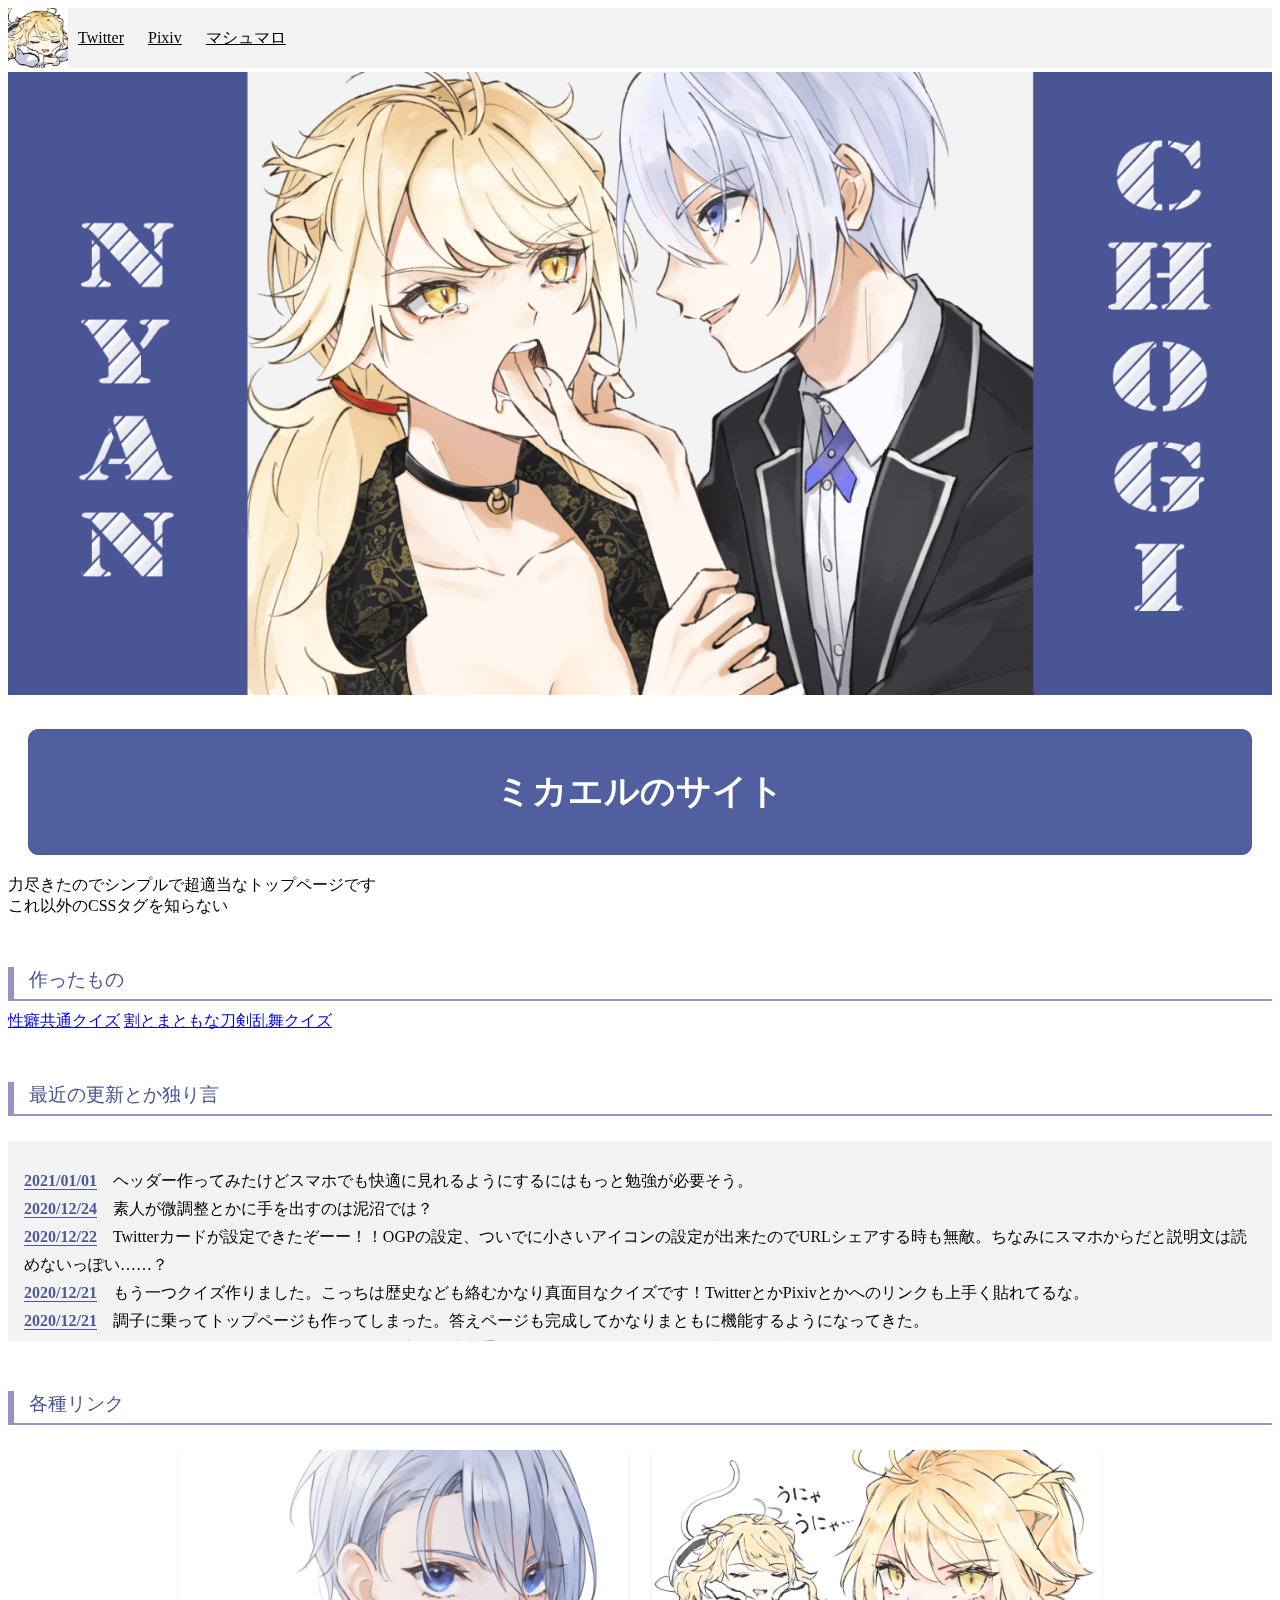
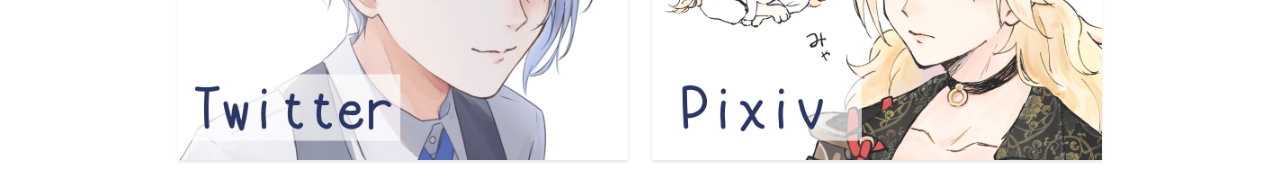
==== index.html @ 0fa9311f "ヘッダーのリンクをdivに変更" ====
<!DOCTYPE html>
<html class="no-js" lang="">

<head>
  <meta charset="utf-8">
  <title>ミカエルのページ</title>
  <meta name="description" content="">
  <meta name="viewport" content="width=device-width, initial-scale=1">

  <!-- OGP設定 -->
    <head prefix=”og: http://ogp.me/ns#”>
      <meta property="og:type" content="website" />
      <meta property="og:url" content="https://mikael115.github.io/mikapi/" />
      <meta property="og:title" content="ミカエルのページ" />
      <meta property="og:description" content="これが令和の個人サイト？いや、スッカスカじゃん……そもそも個人サイトならカウンターが無きゃ始まらんて！！" />
      <meta property="og:site_name" content="ミカエルのページ" />
      <meta property="og:image" content="image/cards1200x630.png" />
      <meta name="twitter:card" content="summary_large_image" />
      <meta name="twitter:site" content="@quokyan" />
  <!-- ファビコン -->
    <link rel="manifest" href="site.webmanifest">
    <link rel="apple-touch-icon" href="image/SiteIcon180x180.png" />
    <link rel="icon" href="image/SiteIcon16x16.png" sizes="16x16" type="image/png" />
    <link rel="icon" href="image/SiteIcon32x32.png" sizes="32x32" type="image/png" />
    <link rel="icon" href="image/SiteIcon48x48.png" sizes="48x48" type="image/png" />

  <!-- CSS読み込み -->
    <link rel="stylesheet" href="https://stackpath.bootstrapcdn.com/bootstrap/4.5.0/css/bootstrap.min.css" integrity="sha384-9aIt2nRpC12Uk9gS9baDl411NQApFmC26EwAOH8WgZl5MYYxFfc+NcPb1dKGj7Sk" crossorigin="anonymous">
    <link rel="stylesheet" href="stylesheet.css">


</head>

<body>
  <header>
    <div class="headerIcon">
      <a href="index.html"><img src="image/SiteIcon180x180.png" alt="トップへ"></a>
    </div>
    <div class="header-list">
      <a href="https://twitter.com/quokyan" target="_blank">Twitter</a>
      <a href="https://www.pixiv.net/users/28034394" target="_blank">Pixiv</a>
      <a href="https://marshmallow-qa.com/quokyan?utm_medium=url_text&utm_source=promotion" target="_blank">マシュマロ</a>
    </div>
  </header>

  <div class="topPhoto">
    <img src="image/chonya-top.png" />
  </div>
  <div class="daimei">
    <h1>ミカエルのサイト</h1>
  </div>

  <div class="container">
    <div class="mt-5 alert alert-info" role="alert">
      力尽きたのでシンプルで超適当なトップページです<br>
      これ以外のCSSタグを知らない
    </div>


    <h3>作ったもの</h3>
    <div class="d-flex justify-content-center btn-group-vertical">
      <a type="button" class="mt-3 btn btn-outline-info" href="quiz1/quiz1.html" role="button">性癖共通クイズ</a>
      <a type="button" class="mt-3 mb-3 btn btn-outline-info" href="quiz2/quiz2.html" role="button">割とまともな刀剣乱舞クイズ</a>
    </div>


    <h3>最近の更新とか独り言</h3>
    <div class="news">
      <div id="newsbox">
        <ul>
          <li><span>2021/01/01</span>　ヘッダー作ってみたけどスマホでも快適に見れるようにするにはもっと勉強が必要そう。</li>
          <li><span>2020/12/24</span>　素人が微調整とかに手を出すのは泥沼では？</li>
          <li><span>2020/12/22</span>　Twitterカードが設定できたぞーー！！OGPの設定、ついでに小さいアイコンの設定が出来たのでURLシェアする時も無敵。ちなみにスマホからだと説明文は読めないっぽい……？</li>
          <li><span>2020/12/21</span>　もう一つクイズ作りました。こっちは歴史なども絡むかなり真面目なクイズです！TwitterとかPixivとかへのリンクも上手く貼れてるな。</li>
          <li><span>2020/12/21</span>　調子に乗ってトップページも作ってしまった。答えページも完成してかなりまともに機能するようになってきた。</li>
          <li><span>2020/12/20</span>　全くHTMLもJavaScriptも分からないのに突然性癖共通クイズを作ってしまった。結構みんな挑戦してくれて嬉しい。</li>
        </ul>
      </div>
    </div>


    <h3>各種リンク</h3>
    <div class="rink">
      <a href="https://twitter.com/quokyan" target="_blank"><img src="image/Twitter.png" alt="twitterへ"></a>
      <a href="https://www.pixiv.net/users/28034394" target="_blank"><img src="image/Pixiv.png" alt="pixivへ"></a>
    </div>

  </div>

</html>
---- stylesheet.css ----
.header-list a:link,.header-list a:active,.header-list a:visited{color: black;}
.header-list a:hover {
  color: #319b86;
  text-decoration:none
}
li {list-style: none;}
ul {padding: 0px;}

header {
  background-color: #f3f3f3;
  height: 60px;
}
.headerIcon {
  float: left;
}
.headerIcon img {
  height: 60px;
  width: auto;
}
.header-list {
  height:60px;
  width: 100%;
}
.header-list a {
  display: inline-block;
  font-size: 16px;
  color: black;
  line-height: 60px;
  padding: 0 10px;
}
/*ヘッダーのリンクにカーソルを合わせるとボックス下にラインが出る*/
.header-list a:hover {
  box-shadow: inset 0 -3px 0 0 #4477c9;
}



.topPhoto{
  position: relative;
  width: 100%;
}
.topPhoto img {
  width: 100%;
}

.daimei {
  background-color: #515fa0;
  padding: 15px;
  margin: 30px 20px 20px 20px;
  border: 1px solid #495595;
  border-radius: 10px;
  text-align: center;
}

.daimei h1 {
  color: white;
  font-size: 35px;
}


h3 {
  color: #495595;
  font-weight: 100;
  border-left: 6px solid #9393c6;
  border-bottom: 2px solid #9393c6;
  padding-bottom: 6px;
  padding-left: 15px;
  margin: 50px 0px 10px 0px;
}
h3 span {
  font-size: 18px;
  padding-left: 30px;
}

.news {
  margin: 25px 0px 50px 0px;
}
#newsbox {
  overflow: auto;
  width: 100%;
  height: 200px;
  background-color: white;
  line-height: 28px;
  background-color: #f3f3f3;
}
#newsbox ul {
  padding: 10px 16px;
}
#newsbox li span {
  color: #4c5a9b;
  font-weight: bold;
  border-bottom: 1px solid #4c5a9b;
}


.rink {
text-align:center;
margin-top: 15px;
margin-bottom: 20px;
}

.rink img{
  width: 100%;
  max-width: 450px;
  height: auto;
  box-shadow: 0 2px 3px 0px rgba(0,0,0,.1);
  margin: 10px;
}
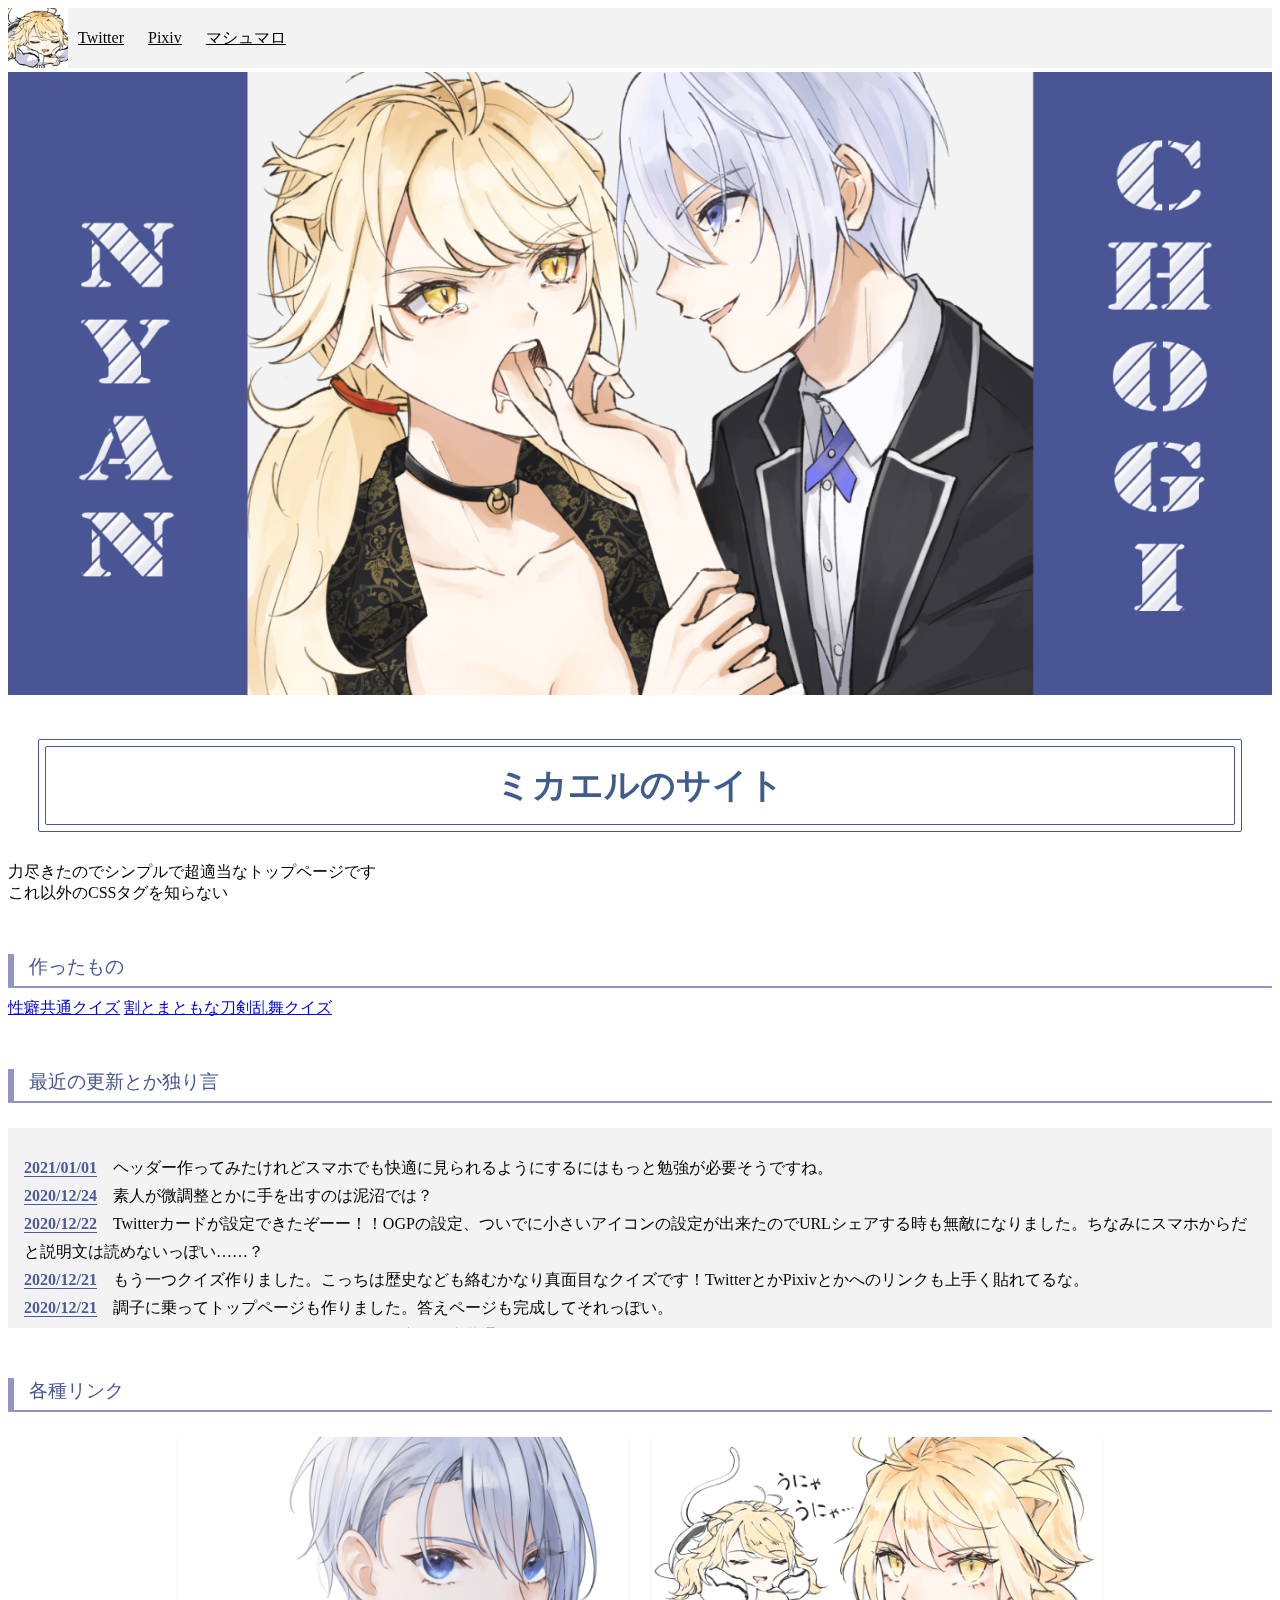
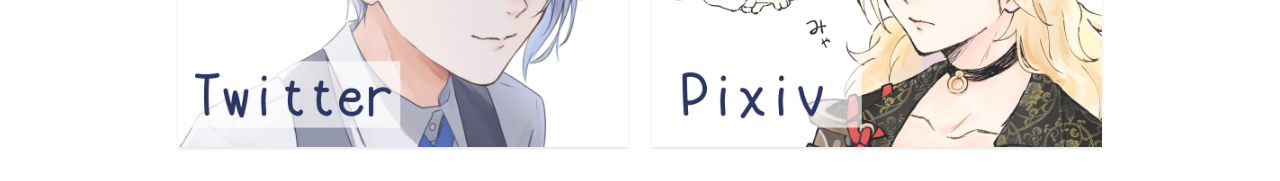
==== commit 10167846: "タイトルレイアウト変更" ====
--- a/index.html
+++ b/index.html
@@ -46,8 +46,11 @@
   <div class="topPhoto">
     <img src="image/chonya-top.png" />
   </div>
-  <div class="daimei">
-    <h1>ミカエルのサイト</h1>
+
+  <div class="titlebox">
+    <div class="title">
+      <h1>ミカエルのサイト</h1>
+    </div>
   </div>
 
   <div class="container">
@@ -68,12 +71,12 @@
     <div class="news">
       <div id="newsbox">
         <ul>
-          <li><span>2021/01/01</span>　ヘッダー作ってみたけどスマホでも快適に見れるようにするにはもっと勉強が必要そう。</li>
+          <li><span>2021/01/01</span>　ヘッダー作ってみたけれどスマホでも快適に見られるようにするにはもっと勉強が必要そうですね。</li>
           <li><span>2020/12/24</span>　素人が微調整とかに手を出すのは泥沼では？</li>
-          <li><span>2020/12/22</span>　Twitterカードが設定できたぞーー！！OGPの設定、ついでに小さいアイコンの設定が出来たのでURLシェアする時も無敵。ちなみにスマホからだと説明文は読めないっぽい……？</li>
+          <li><span>2020/12/22</span>　Twitterカードが設定できたぞーー！！OGPの設定、ついでに小さいアイコンの設定が出来たのでURLシェアする時も無敵になりました。ちなみにスマホからだと説明文は読めないっぽい……？</li>
           <li><span>2020/12/21</span>　もう一つクイズ作りました。こっちは歴史なども絡むかなり真面目なクイズです！TwitterとかPixivとかへのリンクも上手く貼れてるな。</li>
-          <li><span>2020/12/21</span>　調子に乗ってトップページも作ってしまった。答えページも完成してかなりまともに機能するようになってきた。</li>
-          <li><span>2020/12/20</span>　全くHTMLもJavaScriptも分からないのに突然性癖共通クイズを作ってしまった。結構みんな挑戦してくれて嬉しい。</li>
+          <li><span>2020/12/21</span>　調子に乗ってトップページも作りました。答えページも完成してそれっぽい。</li>
+          <li><span>2020/12/20</span>　全くHTMLもJavaScriptも分からないのに突然性癖共通クイズを作ってしまいました。みんな挑戦してくれて嬉しい。</li>
         </ul>
       </div>
     </div>
--- a/stylesheet.css
+++ b/stylesheet.css
@@ -5,6 +5,7 @@
 }
 li {list-style: none;}
 ul {padding: 0px;}
+h1{margin: 0;}
 
 header {
   background-color: #f3f3f3;
@@ -43,18 +44,20 @@
   width: 100%;
 }
 
-.daimei {
-  background-color: #515fa0;
+/* ボーダーより薄め#515fa0 */
+.titlebox {
+  border: 1.5px solid #495595;
+  border-radius: 2px;
+  padding: 6px;
+  margin: 40px 30px 30px 30px;
+}
+.title h1 {
+  color: #3f5c8c;
+  font-size: 35px;
+  border: 1.5px solid #495595;
+  border-radius: 2px;
+  text-align: center;
   padding: 15px;
-  margin: 30px 20px 20px 20px;
-  border: 1px solid #495595;
-  border-radius: 10px;
-  text-align: center;
-}
-
-.daimei h1 {
-  color: white;
-  font-size: 35px;
 }
 
 
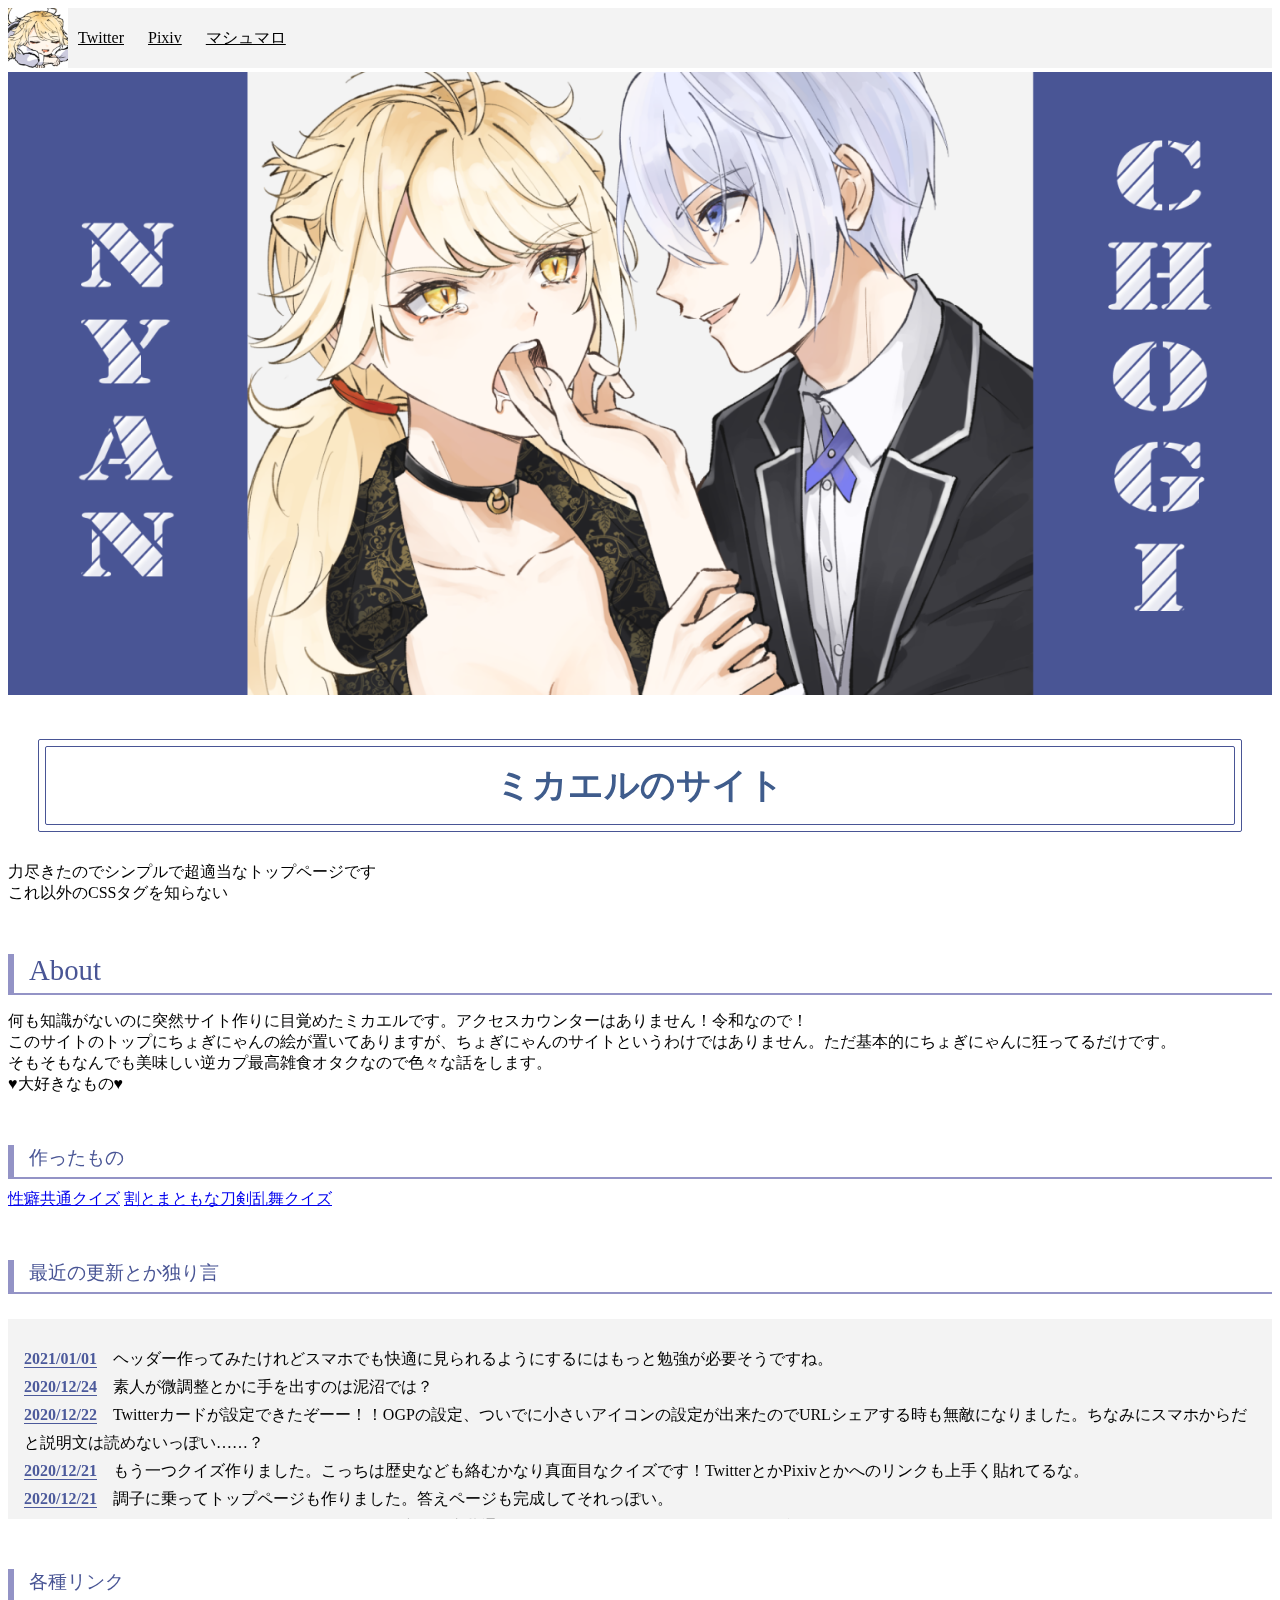
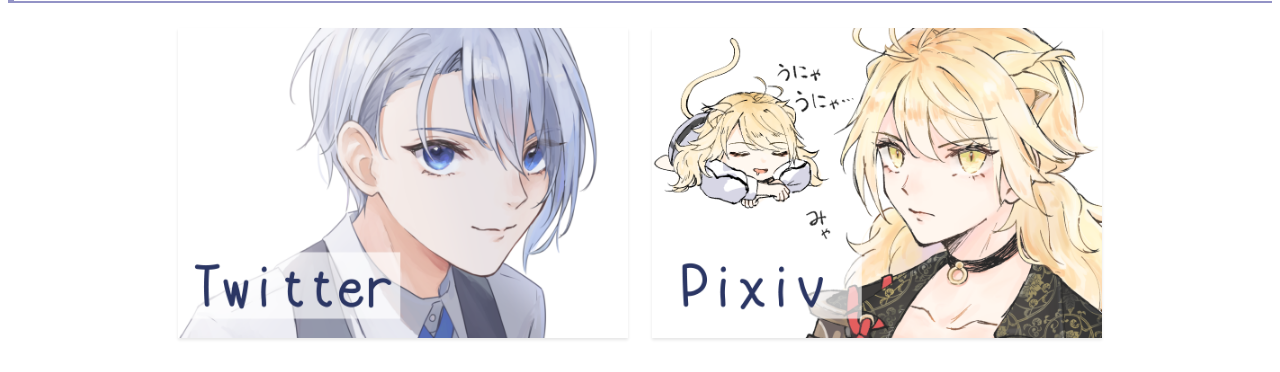
==== commit 5e073048: "About＆微調整" ====
--- a/index.html
+++ b/index.html
@@ -60,6 +60,17 @@
     </div>
 
 
+    <h3 class="thin">About</h3>
+    <div class="text">
+      <p>何も知識がないのに突然サイト作りに目覚めたミカエルです。アクセスカウンターはありません！令和なので！<br>
+      このサイトのトップにちょぎにゃんの絵が置いてありますが、ちょぎにゃんのサイトというわけではありません。ただ基本的にちょぎにゃんに狂ってるだけです。<br>
+      そもそもなんでも美味しい逆カプ最高雑食オタクなので色々な話をします。<br>
+      &hearts;大好きなもの&hearts;
+
+      </p>
+    </div>
+
+
     <h3>作ったもの</h3>
     <div class="d-flex justify-content-center btn-group-vertical">
       <a type="button" class="mt-3 btn btn-outline-info" href="quiz1/quiz1.html" role="button">性癖共通クイズ</a>
--- a/stylesheet.css
+++ b/stylesheet.css
@@ -74,6 +74,11 @@
   font-size: 18px;
   padding-left: 30px;
 }
+.thin {
+  font-weight: 400;
+  font-size: 1.8em;
+
+}
 
 .news {
   margin: 25px 0px 50px 0px;
@@ -97,9 +102,9 @@
 
 
 .rink {
-text-align:center;
-margin-top: 15px;
-margin-bottom: 20px;
+  text-align:center;
+  margin-top: 15px;
+  margin-bottom: 20px;
 }
 
 .rink img{
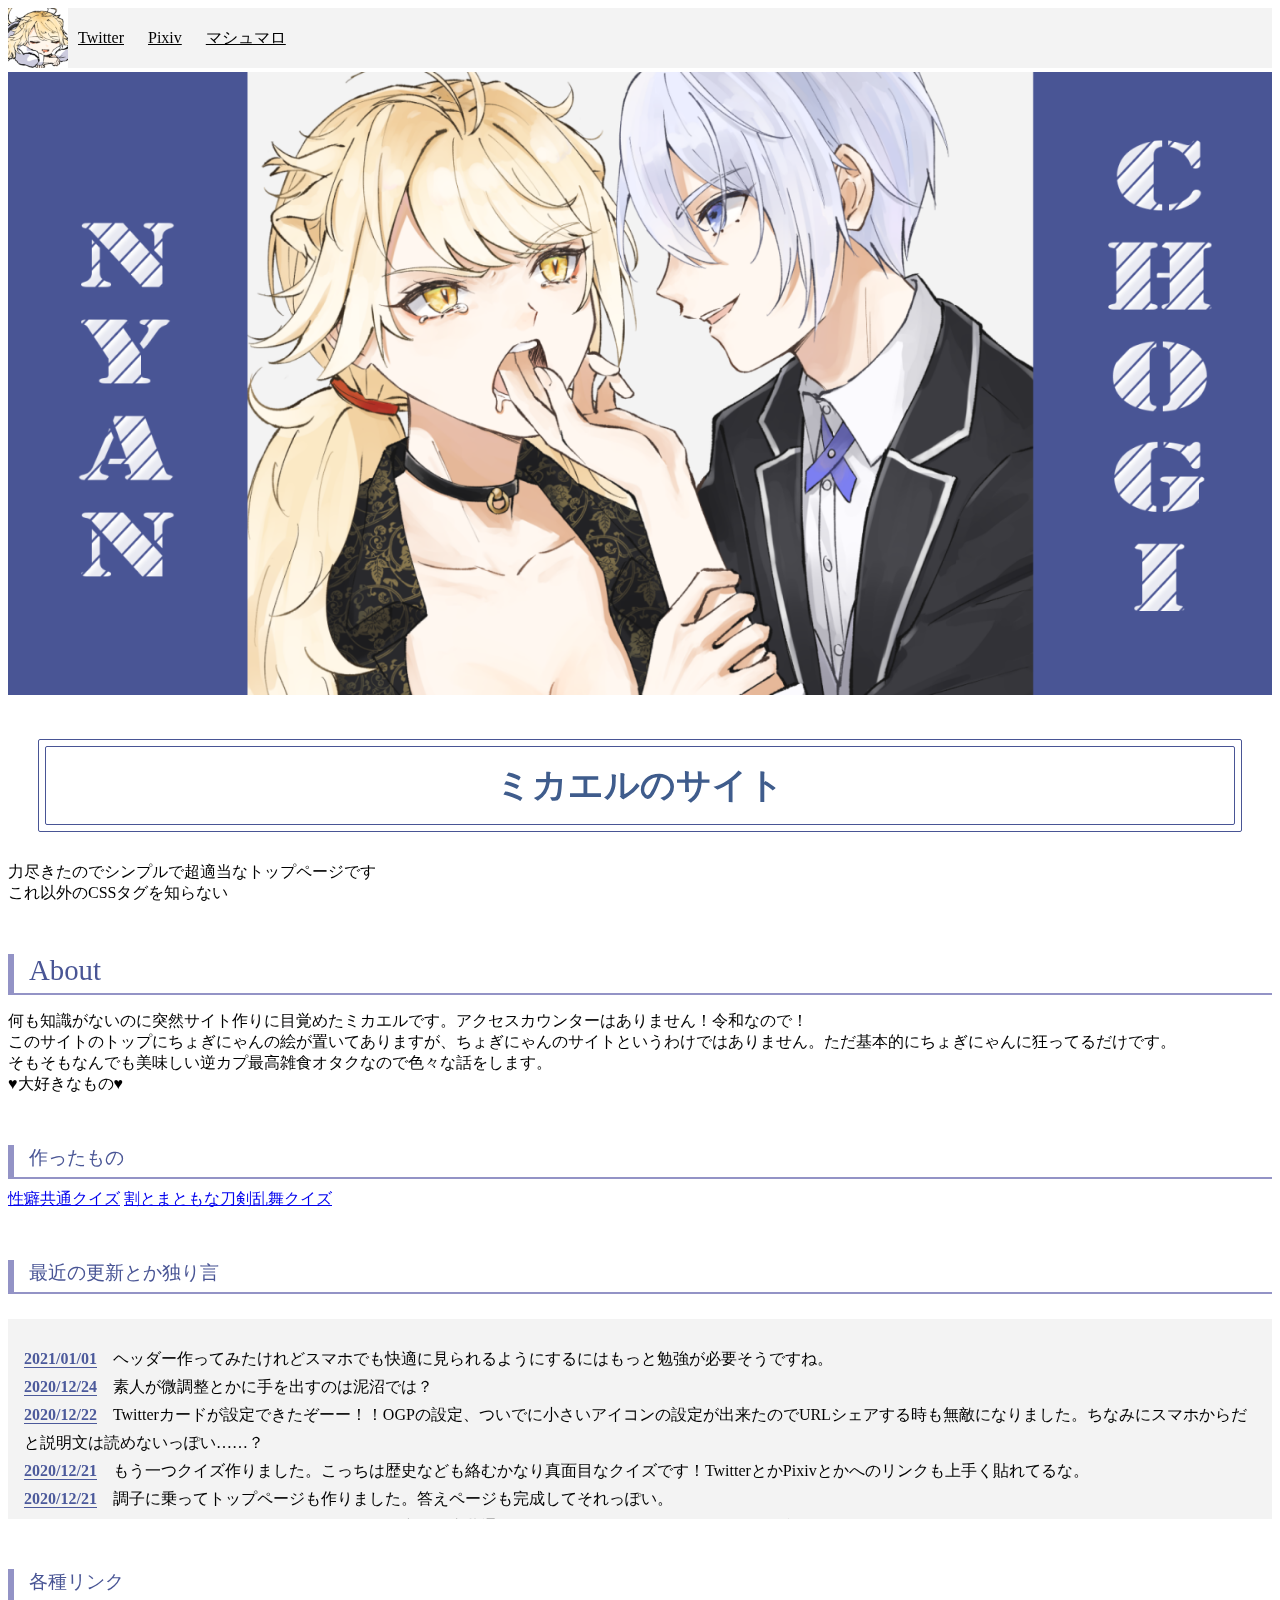
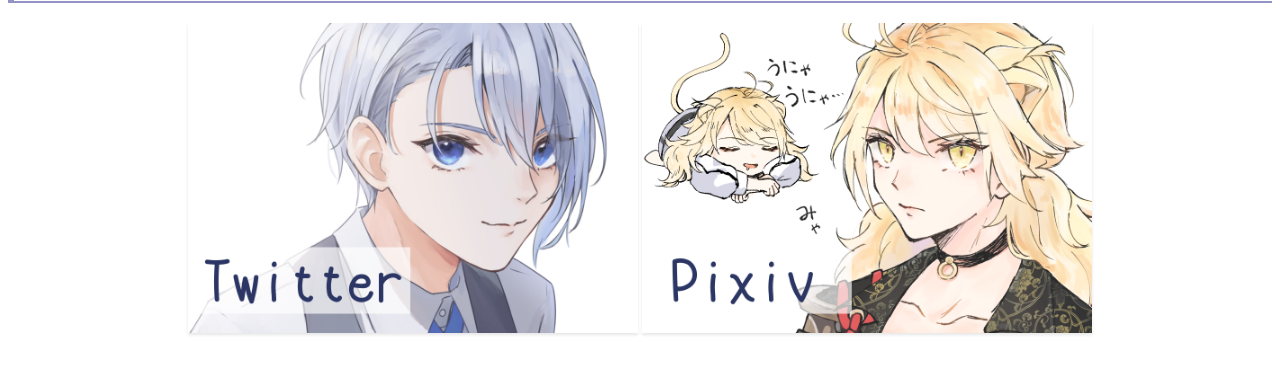
==== commit e8e0d8fb: "リンク画像位置微調整(諦め)" ====
--- a/index.html
+++ b/index.html
@@ -100,5 +100,5 @@
     </div>
 
   </div>
-
+</body>
 </html>
--- a/stylesheet.css
+++ b/stylesheet.css
@@ -108,9 +108,10 @@
 }
 
 .rink img{
+  text-align:center;
   width: 100%;
   max-width: 450px;
   height: auto;
   box-shadow: 0 2px 3px 0px rgba(0,0,0,.1);
-  margin: 10px;
+  margin: 5px 0 8px 0;
 }
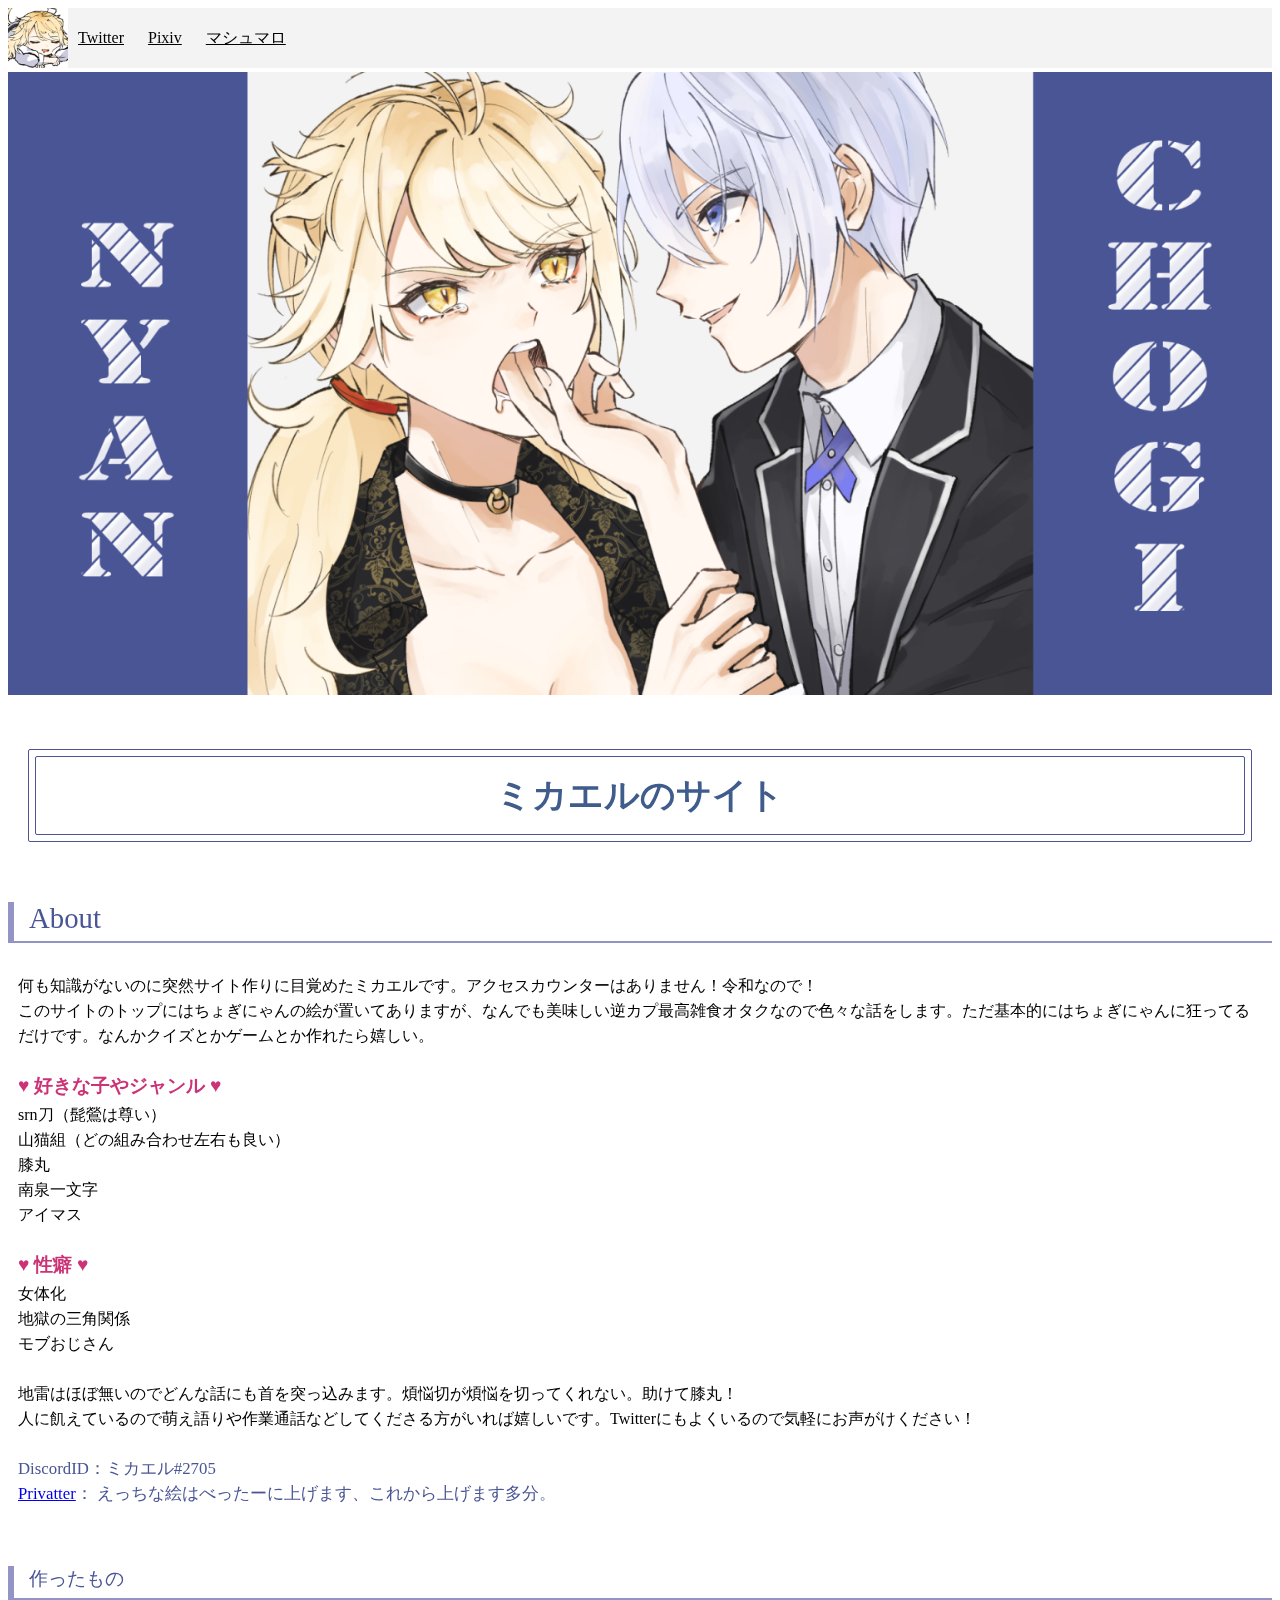
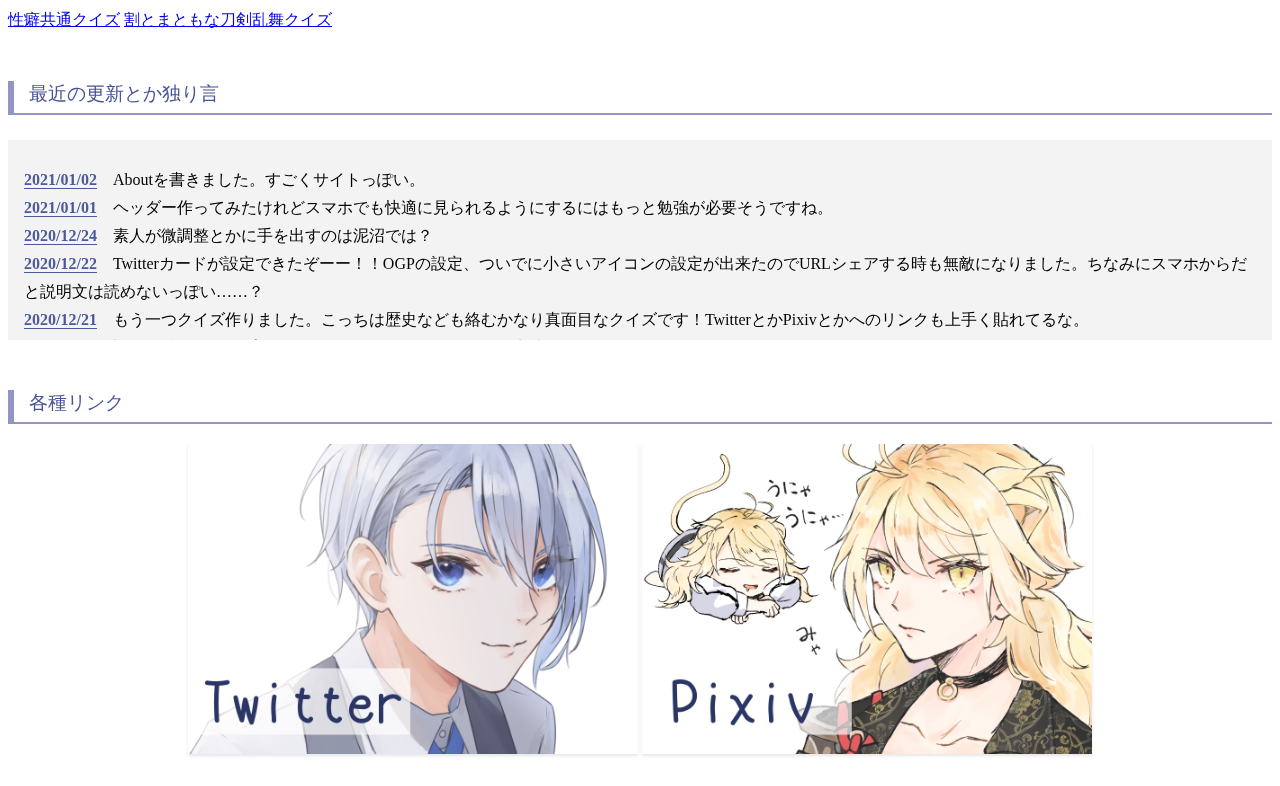
==== commit c62ea247: "Aboutと最終調整" ====
--- a/index.html
+++ b/index.html
@@ -54,20 +54,29 @@
   </div>
 
   <div class="container">
-    <div class="mt-5 alert alert-info" role="alert">
-      力尽きたのでシンプルで超適当なトップページです<br>
-      これ以外のCSSタグを知らない
-    </div>
-
 
     <h3 class="thin">About</h3>
     <div class="text">
-      <p>何も知識がないのに突然サイト作りに目覚めたミカエルです。アクセスカウンターはありません！令和なので！<br>
-      このサイトのトップにちょぎにゃんの絵が置いてありますが、ちょぎにゃんのサイトというわけではありません。ただ基本的にちょぎにゃんに狂ってるだけです。<br>
-      そもそもなんでも美味しい逆カプ最高雑食オタクなので色々な話をします。<br>
-      &hearts;大好きなもの&hearts;
-
-      </p>
+      何も知識がないのに突然サイト作りに目覚めたミカエルです。アクセスカウンターはありません！令和なので！<br>
+      このサイトのトップにはちょぎにゃんの絵が置いてありますが、なんでも美味しい逆カプ最高雑食オタクなので色々な話をします。ただ基本的にはちょぎにゃんに狂ってるだけです。なんかクイズとかゲームとか作れたら嬉しい。<br><br>
+      <h5>&hearts; 好きな子やジャンル &hearts;</h5>
+      srn刀（髭鶯は尊い）<br>
+      山猫組（どの組み合わせ左右も良い）<br>
+      膝丸<br>
+      南泉一文字<br>
+      アイマス<br>
+      <br>
+      <h5>&hearts; 性癖 &hearts;</h5>
+      女体化<br>
+      地獄の三角関係<br>
+      モブおじさん<br>
+      <br>
+      地雷はほぼ無いのでどんな話にも首を突っ込みます。煩悩切が煩悩を切ってくれない。助けて膝丸！<br>
+      人に飢えているので萌え語りや作業通話などしてくださる方がいれば嬉しいです。Twitterにもよくいるので気軽にお声がけください！<br>
+      <br>
+      <span>DiscordID：ミカエル#2705<br>
+      <a href="https://privatter.net/u/quokyan">Privatter</a>：
+      えっちな絵はべったーに上げます、これから上げます多分。</span>
     </div>
 
 
@@ -82,6 +91,7 @@
     <div class="news">
       <div id="newsbox">
         <ul>
+          <li><span>2021/01/02</span>　Aboutを書きました。すごくサイトっぽい。</li>
           <li><span>2021/01/01</span>　ヘッダー作ってみたけれどスマホでも快適に見られるようにするにはもっと勉強が必要そうですね。</li>
           <li><span>2020/12/24</span>　素人が微調整とかに手を出すのは泥沼では？</li>
           <li><span>2020/12/22</span>　Twitterカードが設定できたぞーー！！OGPの設定、ついでに小さいアイコンの設定が出来たのでURLシェアする時も無敵になりました。ちなみにスマホからだと説明文は読めないっぽい……？</li>
--- a/stylesheet.css
+++ b/stylesheet.css
@@ -5,7 +5,9 @@
 }
 li {list-style: none;}
 ul {padding: 0px;}
-h1{margin: 0;}
+h1 {margin: 0;}
+h5 {margin: 0 0 4px 0;
+    font-size: 120%;}
 
 header {
   background-color: #f3f3f3;
@@ -49,7 +51,7 @@
   border: 1.5px solid #495595;
   border-radius: 2px;
   padding: 6px;
-  margin: 40px 30px 30px 30px;
+  margin: 50px 20px 60px 20px;
 }
 .title h1 {
   color: #3f5c8c;
@@ -77,8 +79,22 @@
 .thin {
   font-weight: 400;
   font-size: 1.8em;
+}
 
+
+.text {
+  line-height: 25px;
+  padding: 20px 10px 10px 10px;
 }
+h5 {
+  color: #cc3377;
+}
+.text span {
+  font-size: 105%;
+  font-weight: 450;
+  color: #495595;
+}
+
 
 .news {
   margin: 25px 0px 50px 0px;
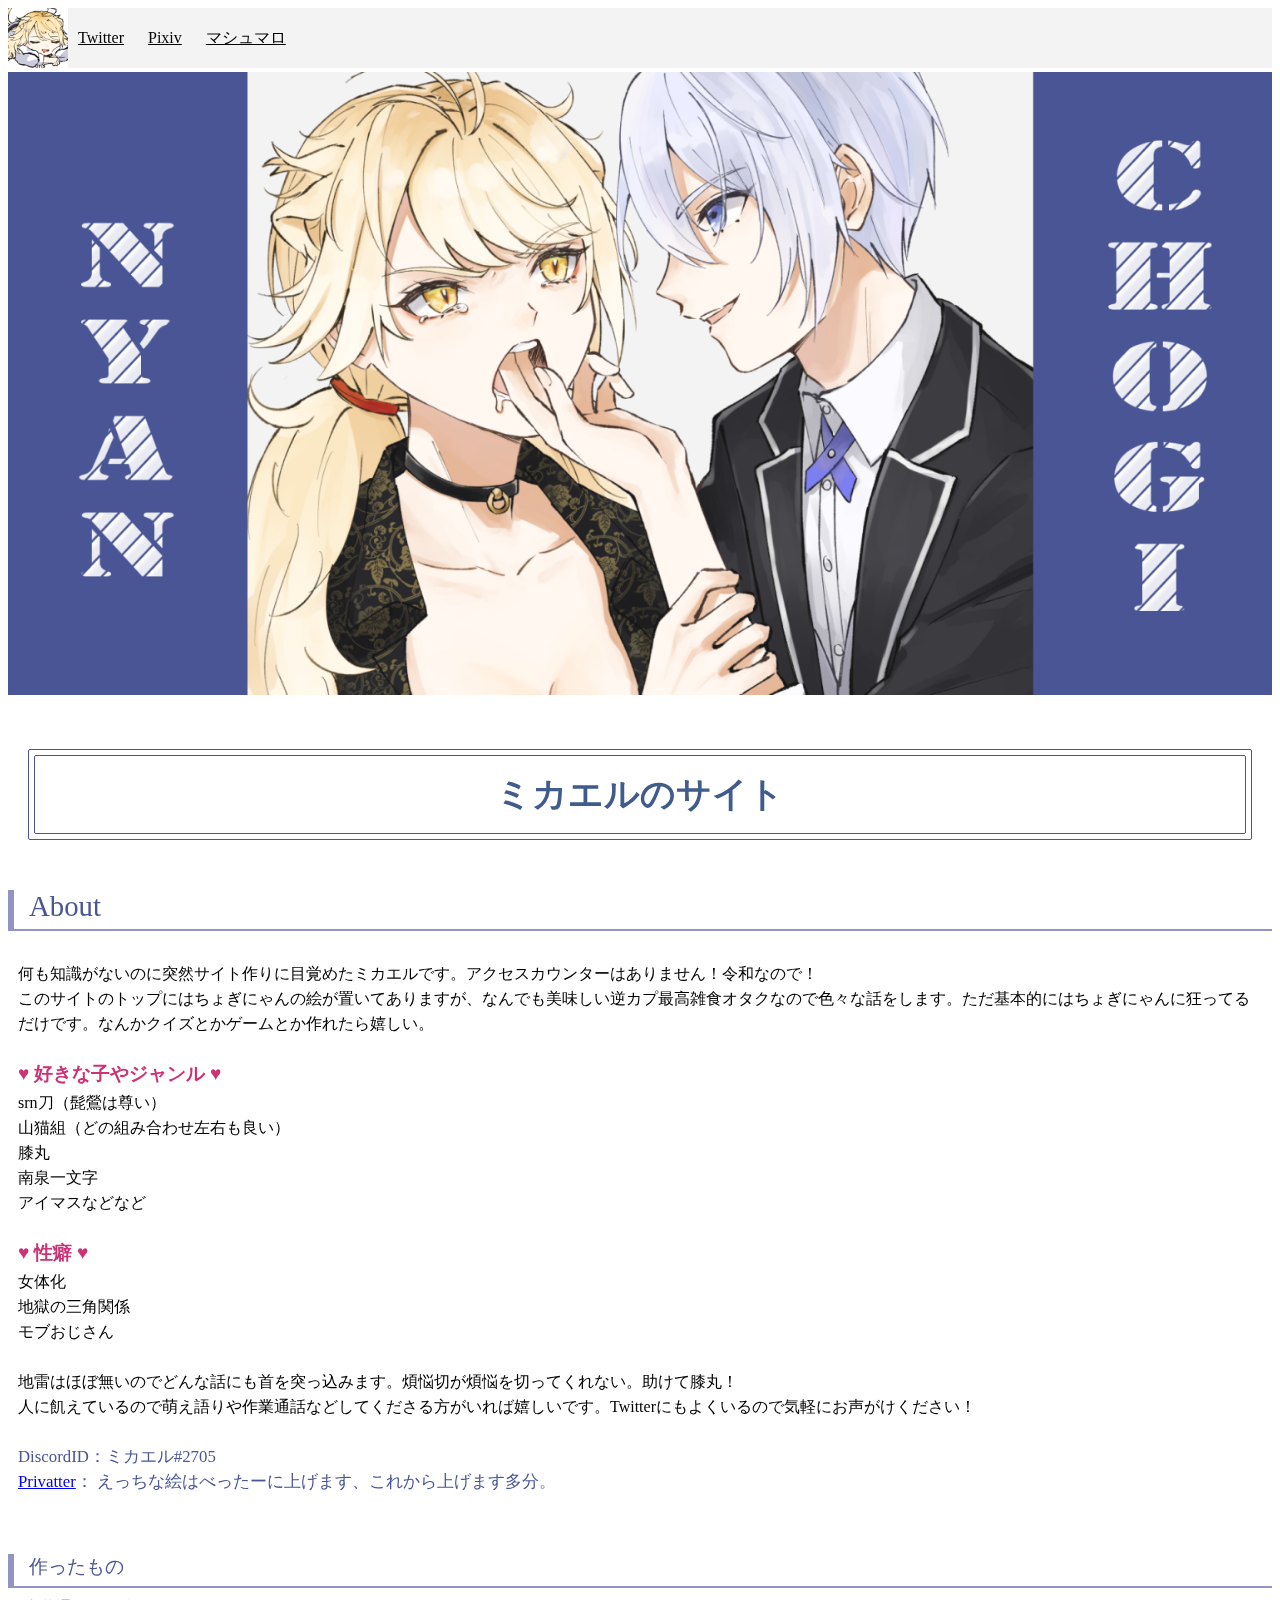
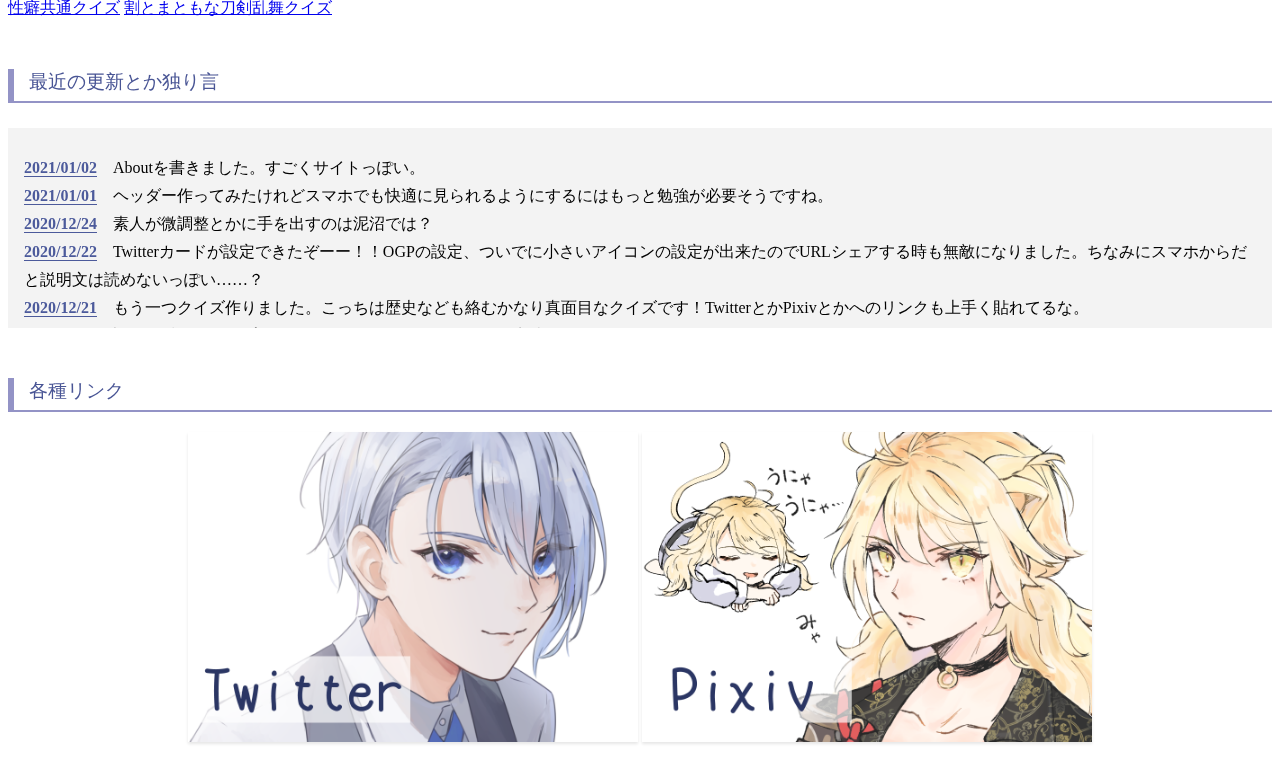
==== commit 756796ca: "微調整" ====
--- a/index.html
+++ b/index.html
@@ -64,7 +64,7 @@
       山猫組（どの組み合わせ左右も良い）<br>
       膝丸<br>
       南泉一文字<br>
-      アイマス<br>
+      アイマスなどなど<br>
       <br>
       <h5>&hearts; 性癖 &hearts;</h5>
       女体化<br>
--- a/stylesheet.css
+++ b/stylesheet.css
@@ -50,8 +50,8 @@
 .titlebox {
   border: 1.5px solid #495595;
   border-radius: 2px;
-  padding: 6px;
-  margin: 50px 20px 60px 20px;
+  padding: 5px;
+  margin: 50px 20px 50px 20px;
 }
 .title h1 {
   color: #3f5c8c;
@@ -77,7 +77,7 @@
   padding-left: 30px;
 }
 .thin {
-  font-weight: 400;
+  font-weight: 320;
   font-size: 1.8em;
 }
 
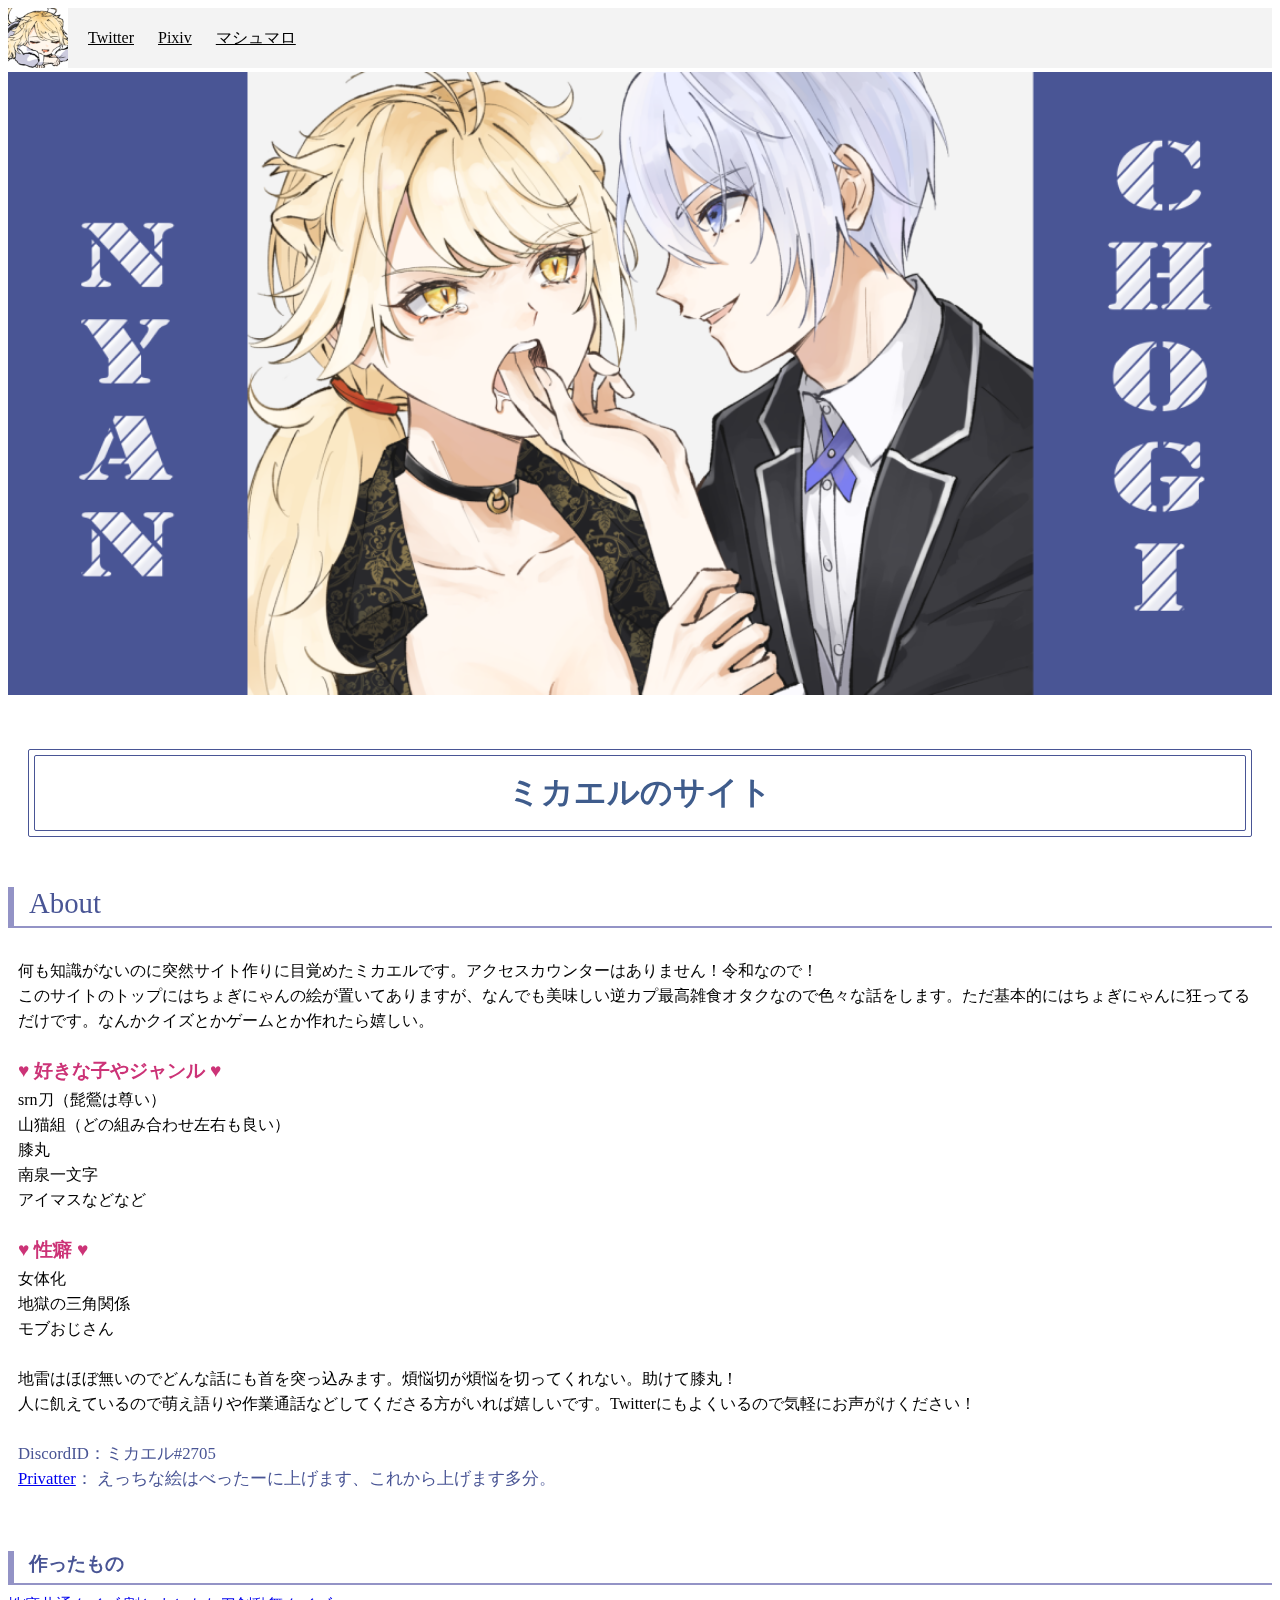
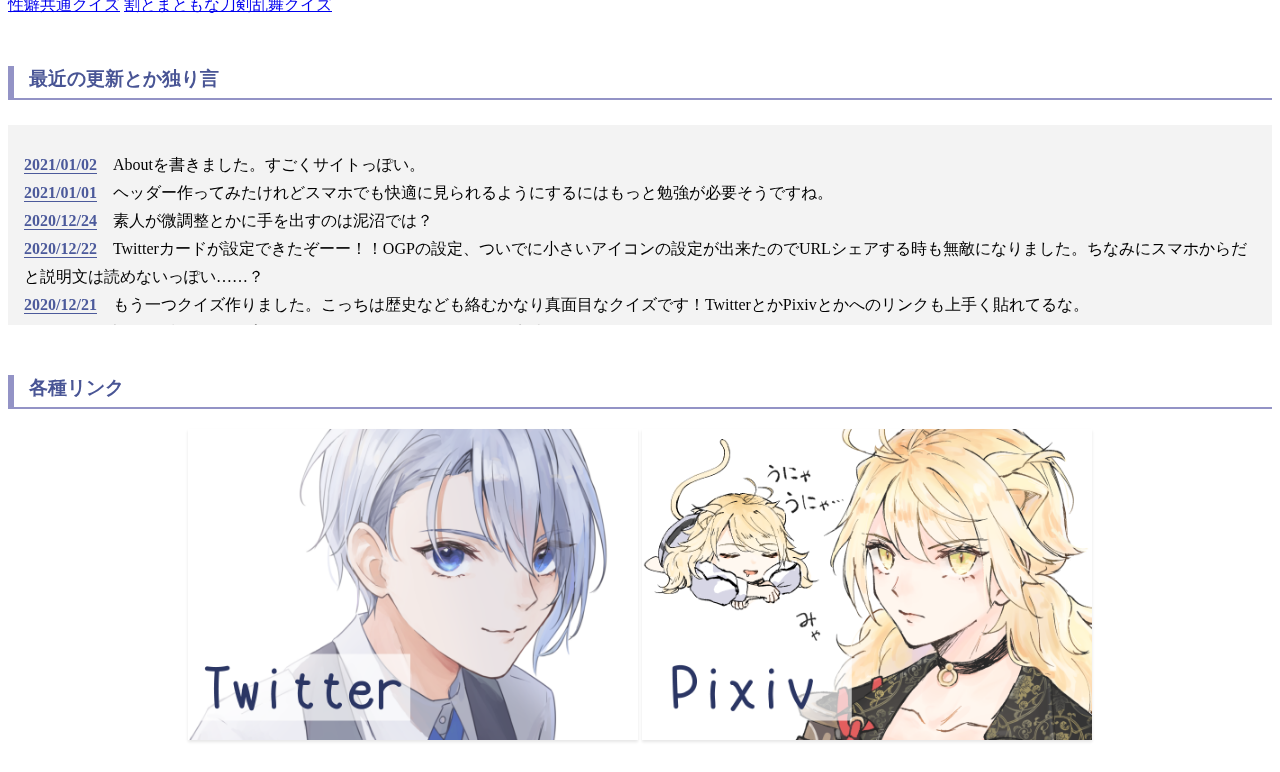
==== commit d696ecd7: "文字の大きさレスポンシブデザイン" ====
--- a/index.html
+++ b/index.html
@@ -27,6 +27,7 @@
   <!-- CSS読み込み -->
     <link rel="stylesheet" href="https://stackpath.bootstrapcdn.com/bootstrap/4.5.0/css/bootstrap.min.css" integrity="sha384-9aIt2nRpC12Uk9gS9baDl411NQApFmC26EwAOH8WgZl5MYYxFfc+NcPb1dKGj7Sk" crossorigin="anonymous">
     <link rel="stylesheet" href="stylesheet.css">
+    <link rel="stylesheet" href="responsive.css">
 
 
 </head>
--- a/stylesheet.css
+++ b/stylesheet.css
@@ -23,6 +23,7 @@
 .header-list {
   height:60px;
   width: 100%;
+  padding-left: 70px;
 }
 .header-list a {
   display: inline-block;
@@ -55,7 +56,6 @@
 }
 .title h1 {
   color: #3f5c8c;
-  font-size: 35px;
   border: 1.5px solid #495595;
   border-radius: 2px;
   text-align: center;
@@ -65,7 +65,6 @@
 
 h3 {
   color: #495595;
-  font-weight: 100;
   border-left: 6px solid #9393c6;
   border-bottom: 2px solid #9393c6;
   padding-bottom: 6px;
--- a/responsive.css
+++ b/responsive.css
@@ -0,0 +1,9 @@
+/* スマホ向け */
+@media (max-width: 670px) {
+  h1 {
+    font-size: 30px;
+  }
+  h3 {
+    font-size: 24px;
+  }
+}
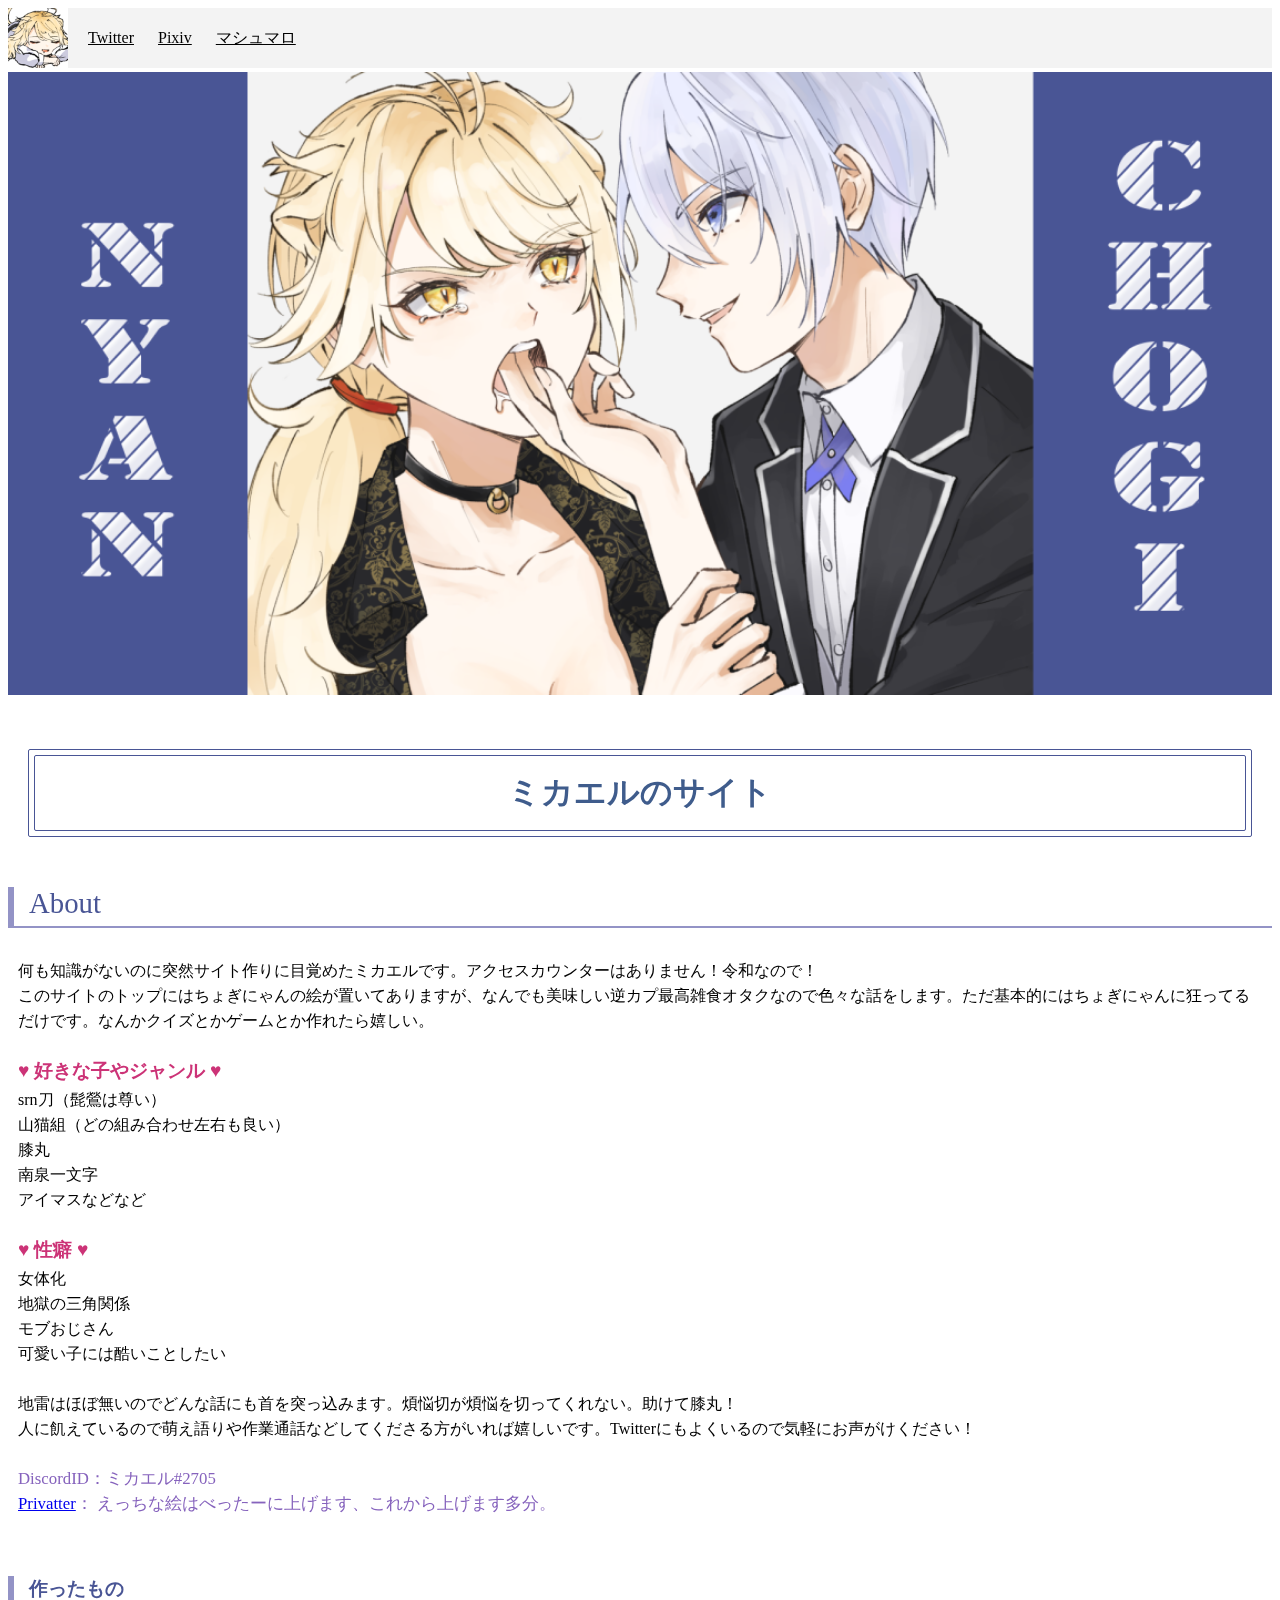
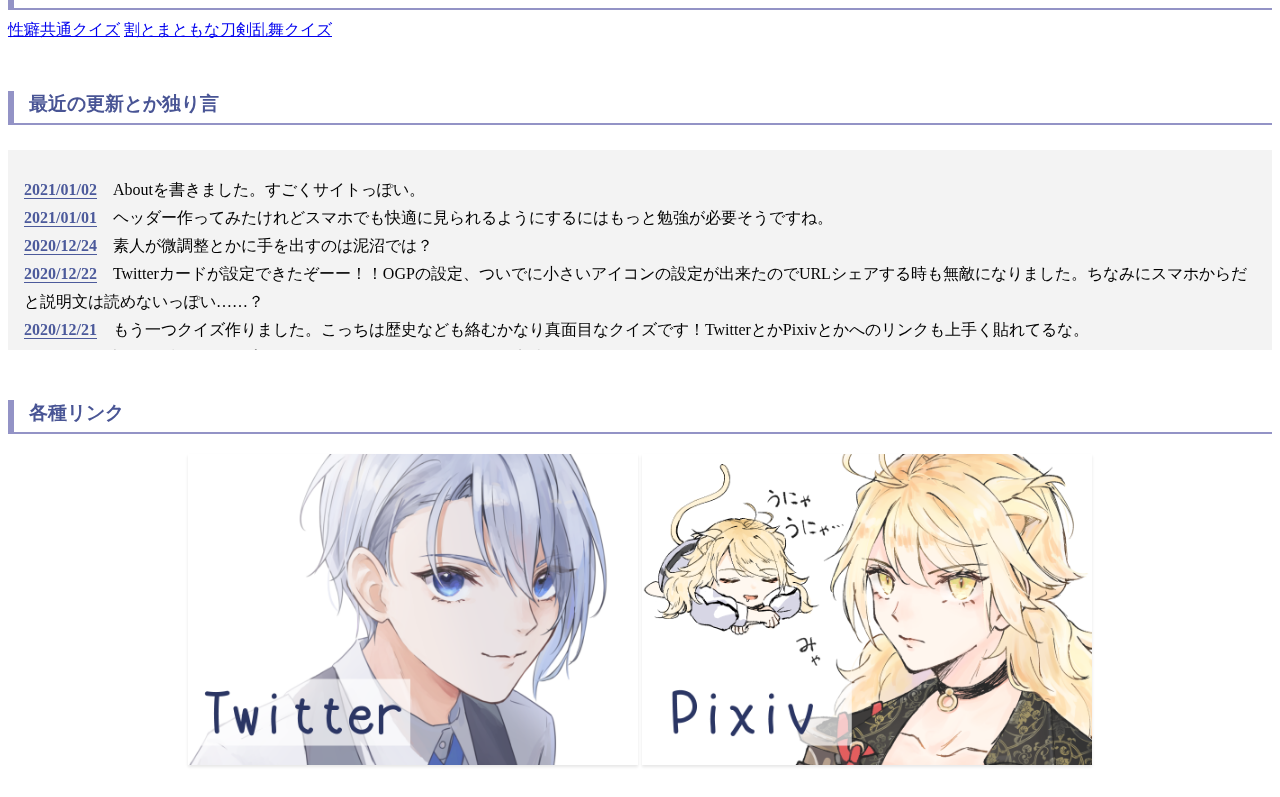
==== commit 182a0d00: "可愛い子には酷いことしたい" ====
--- a/index.html
+++ b/index.html
@@ -71,6 +71,7 @@
       女体化<br>
       地獄の三角関係<br>
       モブおじさん<br>
+			可愛い子には酷いことしたい<br>
       <br>
       地雷はほぼ無いのでどんな話にも首を突っ込みます。煩悩切が煩悩を切ってくれない。助けて膝丸！<br>
       人に飢えているので萌え語りや作業通話などしてくださる方がいれば嬉しいです。Twitterにもよくいるので気軽にお声がけください！<br>
--- a/stylesheet.css
+++ b/stylesheet.css
@@ -90,8 +90,7 @@
 }
 .text span {
   font-size: 105%;
-  font-weight: 450;
-  color: #495595;
+  color: #8663bd;
 }
 
 
